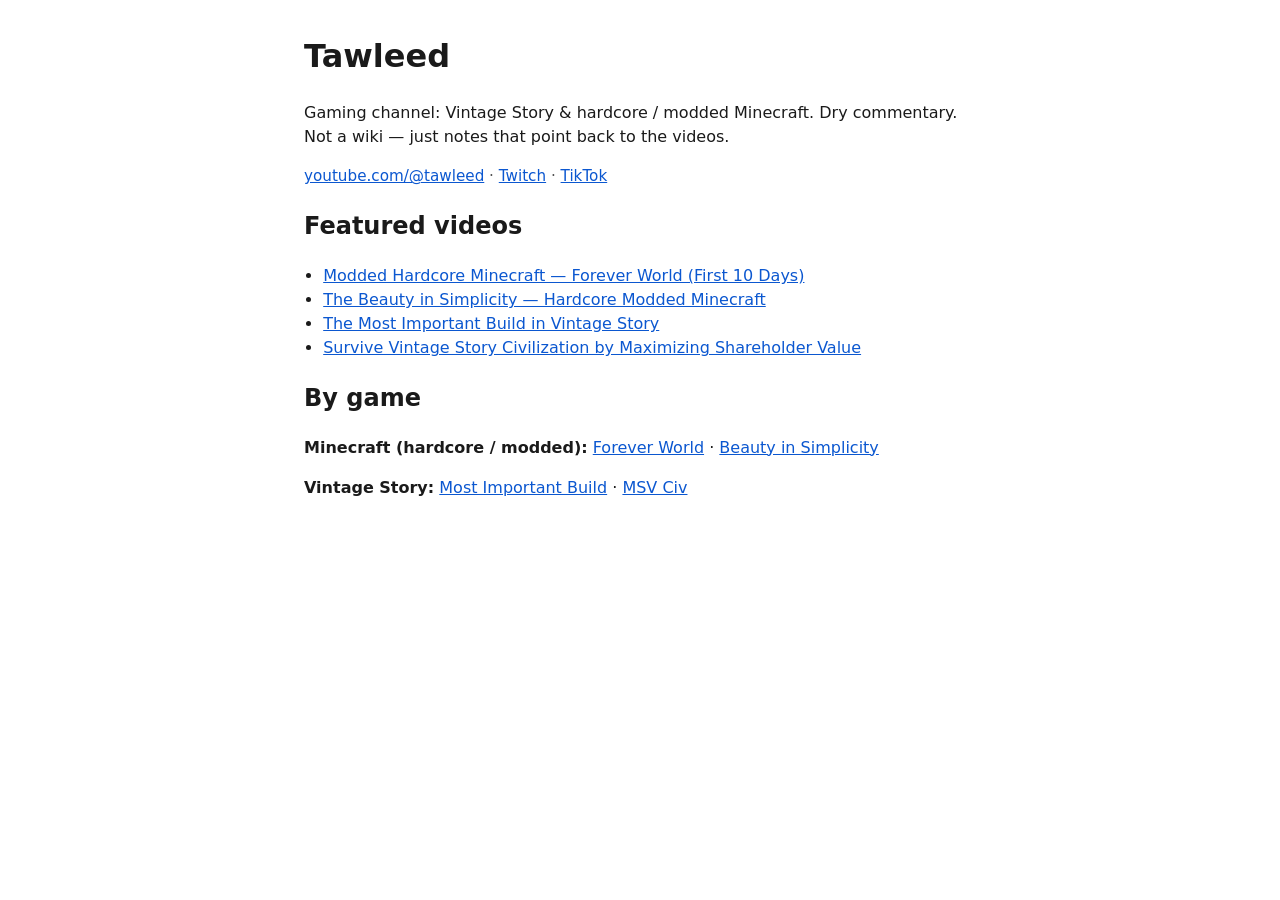
==== index.html @ 8cafa1e7 "Publish the Tawleed SEO static hub for GitHub Pages. Add the organic landing pages, sitemap, and rob" ====
<!DOCTYPE html>
<html lang="en">
<head>
  <meta charset="utf-8" />
  <meta name="viewport" content="width=device-width, initial-scale=1" />
  <title>Tawleed — Vintage Story & Hardcore Minecraft Videos</title>
  <meta name="description" content="Hub for Tawleed YouTube: hardcore modded Minecraft forever worlds, calm builds, and Vintage Story survival. Dry commentary. Watch on YouTube." />
  <link rel="canonical" href="https://littlesquirtgun-byte.github.io/tawleed-seo/" />
  <meta property="og:type" content="website" />
  <meta property="og:title" content="Tawleed — Vintage Story & Hardcore Minecraft Videos" />
  <meta property="og:description" content="Hardcore modded Minecraft forever worlds, calm builds, and Vintage Story survival. Dry commentary." />
  <meta property="og:url" content="https://littlesquirtgun-byte.github.io/tawleed-seo/" />
  <meta name="twitter:card" content="summary" />
  <script type="application/ld+json">
  {
    "@context": "https://schema.org",
    "@type": "WebSite",
    "name": "Tawleed",
    "url": "https://littlesquirtgun-byte.github.io/tawleed-seo/",
    "description": "Hub for Tawleed YouTube — Vintage Story and hardcore modded Minecraft.",
    "publisher": {
      "@type": "Person",
      "name": "Tawleed",
      "url": "https://www.youtube.com/@tawleed"
    }
  }
  </script>
  <style>
    body { font-family: system-ui, sans-serif; max-width: 42rem; margin: 2rem auto; padding: 0 1rem; line-height: 1.5; color: #1a1a1a; }
    a { color: #0b57d0; }
    ul { padding-left: 1.2rem; }
    .meta { color: #555; font-size: 0.95rem; }
  </style>
</head>
<body>
  <h1>Tawleed</h1>
  <p>Gaming channel: Vintage Story &amp; hardcore / modded Minecraft. Dry commentary. Not a wiki — just notes that point back to the videos.</p>
  <p class="meta"><a href="https://www.youtube.com/@tawleed">youtube.com/@tawleed</a> · <a href="https://www.twitch.tv/tawleed">Twitch</a> · <a href="https://www.tiktok.com/@tawleed">TikTok</a></p>

  <h2>Featured videos</h2>
  <ul>
    <li><a href="./forever-world/">Modded Hardcore Minecraft — Forever World (First 10 Days)</a></li>
    <li><a href="./beauty-in-simplicity/">The Beauty in Simplicity — Hardcore Modded Minecraft</a></li>
    <li><a href="./most-important-build/">The Most Important Build in Vintage Story</a></li>
    <li><a href="./msv-civ/">Survive Vintage Story Civilization by Maximizing Shareholder Value</a></li>
  </ul>

  <h2>By game</h2>
  <p><strong>Minecraft (hardcore / modded):</strong> <a href="./forever-world/">Forever World</a> · <a href="./beauty-in-simplicity/">Beauty in Simplicity</a></p>
  <p><strong>Vintage Story:</strong> <a href="./most-important-build/">Most Important Build</a> · <a href="./msv-civ/">MSV Civ</a></p>
</body>
</html>
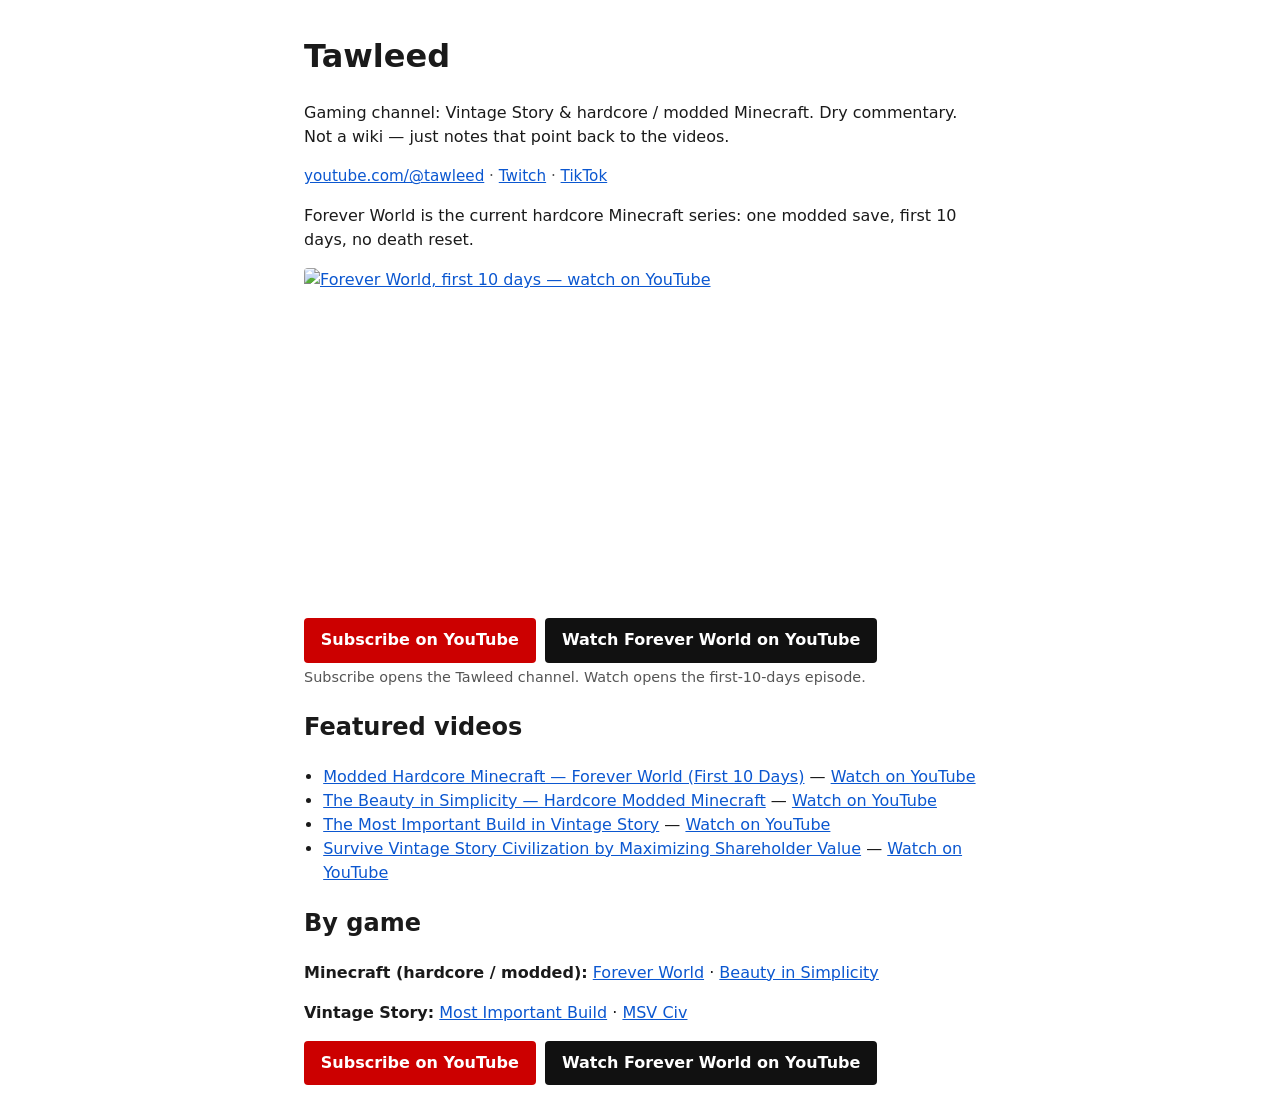
==== commit bc954ed4: "Strengthen Subscribe and Watch CTAs on the hub. Put clear YouTube subscribe and Forever World watch " ====
--- a/index.html
+++ b/index.html
@@ -30,6 +30,16 @@
     a { color: #0b57d0; }
     ul { padding-left: 1.2rem; }
     .meta { color: #555; font-size: 0.95rem; }
+    .actions { display: flex; flex-wrap: wrap; gap: 0.6rem; margin: 0.85rem 0 0.3rem; }
+    .cta { display: inline-flex; align-items: center; justify-content: center; min-height: 44px; padding: 0.65rem 1.05rem; background: #111; color: #fff !important; text-decoration: none; border-radius: 4px; font-weight: 600; box-sizing: border-box; }
+    .cta.subscribe { background: #c00; }
+    .cta:hover { opacity: 0.92; }
+    .cta:focus-visible { outline: 3px solid #0b57d0; outline-offset: 2px; }
+    .cta-note { color: #555; font-size: 0.9rem; margin: 0.15rem 0 0; }
+    .feature-thumb { display: block; width: 100%; max-width: 28rem; height: auto; border-radius: 4px; margin: 0.35rem 0 0; }
+    @media (max-width: 480px) {
+      .actions { flex-direction: column; align-items: stretch; }
+    }
   </style>
 </head>
 <body>
@@ -37,16 +47,29 @@
   <p>Gaming channel: Vintage Story &amp; hardcore / modded Minecraft. Dry commentary. Not a wiki — just notes that point back to the videos.</p>
   <p class="meta"><a href="https://www.youtube.com/@tawleed">youtube.com/@tawleed</a> · <a href="https://www.twitch.tv/tawleed">Twitch</a> · <a href="https://www.tiktok.com/@tawleed">TikTok</a></p>
 
+  <p>Forever World is the current hardcore Minecraft series: one modded save, first 10 days, no death reset.</p>
+  <a href="https://www.youtube.com/watch?v=jcpRRjk8quQ"><img class="feature-thumb" src="https://i.ytimg.com/vi/jcpRRjk8quQ/hqdefault.jpg" width="480" height="360" alt="Forever World, first 10 days — watch on YouTube" /></a>
+  <p class="actions">
+    <a class="cta subscribe" href="https://www.youtube.com/@tawleed?sub_confirmation=1">Subscribe on YouTube</a>
+    <a class="cta" href="https://www.youtube.com/watch?v=jcpRRjk8quQ">Watch Forever World on YouTube</a>
+  </p>
+  <p class="cta-note">Subscribe opens the Tawleed channel. Watch opens the first-10-days episode.</p>
+
   <h2>Featured videos</h2>
   <ul>
-    <li><a href="./forever-world/">Modded Hardcore Minecraft — Forever World (First 10 Days)</a></li>
-    <li><a href="./beauty-in-simplicity/">The Beauty in Simplicity — Hardcore Modded Minecraft</a></li>
-    <li><a href="./most-important-build/">The Most Important Build in Vintage Story</a></li>
-    <li><a href="./msv-civ/">Survive Vintage Story Civilization by Maximizing Shareholder Value</a></li>
+    <li><a href="./forever-world/">Modded Hardcore Minecraft — Forever World (First 10 Days)</a> — <a href="https://www.youtube.com/watch?v=jcpRRjk8quQ">Watch on YouTube</a></li>
+    <li><a href="./beauty-in-simplicity/">The Beauty in Simplicity — Hardcore Modded Minecraft</a> — <a href="https://www.youtube.com/watch?v=1Q8KTD4RhpQ">Watch on YouTube</a></li>
+    <li><a href="./most-important-build/">The Most Important Build in Vintage Story</a> — <a href="https://www.youtube.com/watch?v=dLMdx_zNyzA">Watch on YouTube</a></li>
+    <li><a href="./msv-civ/">Survive Vintage Story Civilization by Maximizing Shareholder Value</a> — <a href="https://www.youtube.com/watch?v=EEYoNrjtSGM">Watch on YouTube</a></li>
   </ul>
 
   <h2>By game</h2>
   <p><strong>Minecraft (hardcore / modded):</strong> <a href="./forever-world/">Forever World</a> · <a href="./beauty-in-simplicity/">Beauty in Simplicity</a></p>
   <p><strong>Vintage Story:</strong> <a href="./most-important-build/">Most Important Build</a> · <a href="./msv-civ/">MSV Civ</a></p>
+
+  <p class="actions">
+    <a class="cta subscribe" href="https://www.youtube.com/@tawleed?sub_confirmation=1">Subscribe on YouTube</a>
+    <a class="cta" href="https://www.youtube.com/watch?v=jcpRRjk8quQ">Watch Forever World on YouTube</a>
+  </p>
 </body>
 </html>
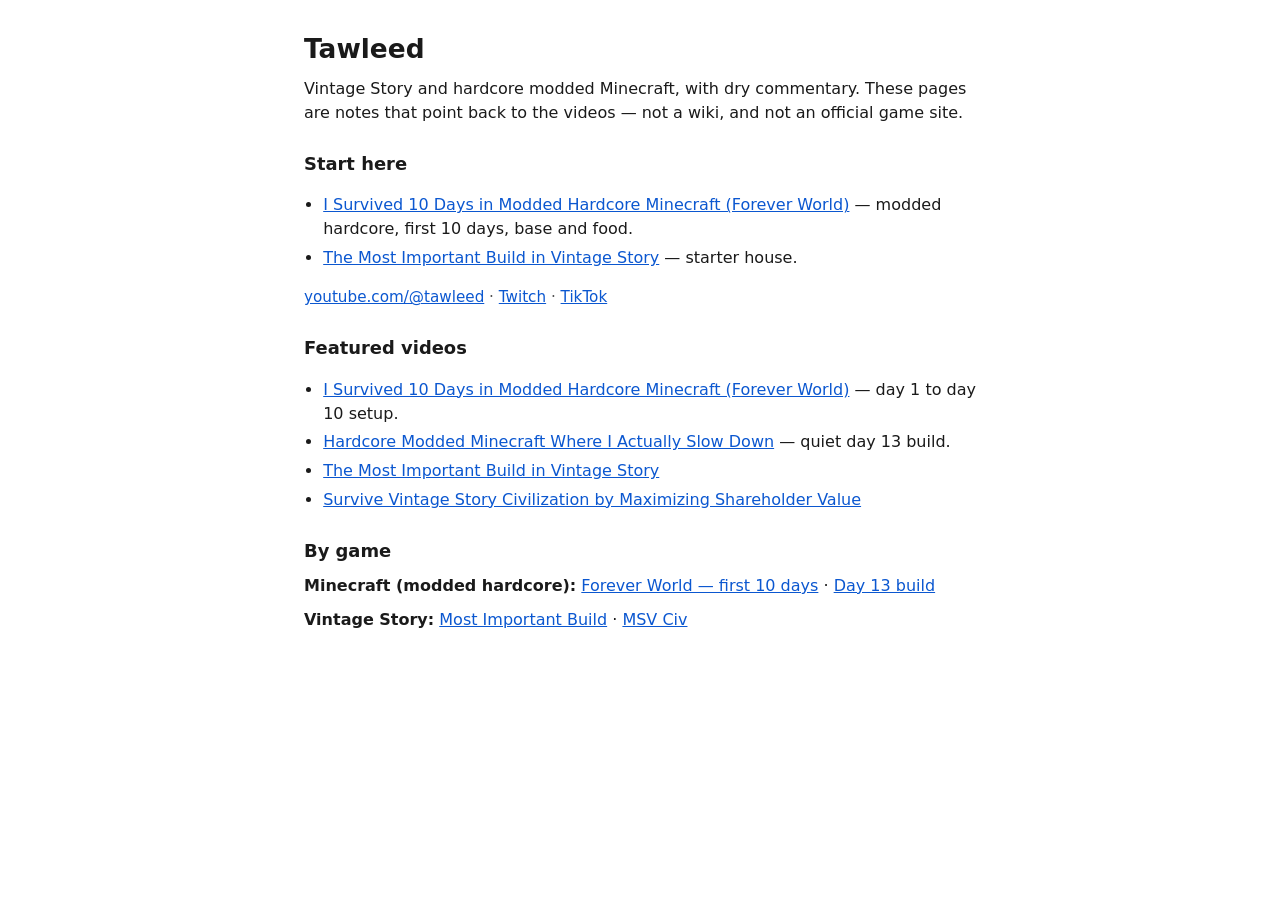
==== commit 59ea1715: "Revamp Minecraft landing pages so they lead to the watch. Use the locked titles, a still poster, and" ====
--- a/index.html
+++ b/index.html
@@ -3,21 +3,22 @@
 <head>
   <meta charset="utf-8" />
   <meta name="viewport" content="width=device-width, initial-scale=1" />
-  <title>Tawleed — Vintage Story & Hardcore Minecraft Videos</title>
-  <meta name="description" content="Hub for Tawleed YouTube: hardcore modded Minecraft forever worlds, calm builds, and Vintage Story survival. Dry commentary. Watch on YouTube." />
+  <title>Tawleed — Vintage Story &amp; Hardcore Minecraft Videos</title>
+  <meta name="description" content="Start here: a modded hardcore Minecraft forever world (first 10 days) and the Vintage Story starter house. Notes for Tawleed’s videos. Watch on YouTube." />
   <link rel="canonical" href="https://littlesquirtgun-byte.github.io/tawleed-seo/" />
   <meta property="og:type" content="website" />
-  <meta property="og:title" content="Tawleed — Vintage Story & Hardcore Minecraft Videos" />
-  <meta property="og:description" content="Hardcore modded Minecraft forever worlds, calm builds, and Vintage Story survival. Dry commentary." />
+  <meta property="og:title" content="Tawleed — Vintage Story &amp; Hardcore Minecraft Videos" />
+  <meta property="og:description" content="Start here: modded hardcore Minecraft, first 10 days, and the Vintage Story starter house. Dry notes, then watch on YouTube." />
   <meta property="og:url" content="https://littlesquirtgun-byte.github.io/tawleed-seo/" />
   <meta name="twitter:card" content="summary" />
+  <link rel="stylesheet" href="site.css" />
   <script type="application/ld+json">
   {
     "@context": "https://schema.org",
     "@type": "WebSite",
     "name": "Tawleed",
     "url": "https://littlesquirtgun-byte.github.io/tawleed-seo/",
-    "description": "Hub for Tawleed YouTube — Vintage Story and hardcore modded Minecraft.",
+    "description": "Hub for Tawleed YouTube — modded hardcore Minecraft and Vintage Story. Notes that point back to the videos.",
     "publisher": {
       "@type": "Person",
       "name": "Tawleed",
@@ -25,51 +26,29 @@
     }
   }
   </script>
-  <style>
-    body { font-family: system-ui, sans-serif; max-width: 42rem; margin: 2rem auto; padding: 0 1rem; line-height: 1.5; color: #1a1a1a; }
-    a { color: #0b57d0; }
-    ul { padding-left: 1.2rem; }
-    .meta { color: #555; font-size: 0.95rem; }
-    .actions { display: flex; flex-wrap: wrap; gap: 0.6rem; margin: 0.85rem 0 0.3rem; }
-    .cta { display: inline-flex; align-items: center; justify-content: center; min-height: 44px; padding: 0.65rem 1.05rem; background: #111; color: #fff !important; text-decoration: none; border-radius: 4px; font-weight: 600; box-sizing: border-box; }
-    .cta.subscribe { background: #c00; }
-    .cta:hover { opacity: 0.92; }
-    .cta:focus-visible { outline: 3px solid #0b57d0; outline-offset: 2px; }
-    .cta-note { color: #555; font-size: 0.9rem; margin: 0.15rem 0 0; }
-    .feature-thumb { display: block; width: 100%; max-width: 28rem; height: auto; border-radius: 4px; margin: 0.35rem 0 0; }
-    @media (max-width: 480px) {
-      .actions { flex-direction: column; align-items: stretch; }
-    }
-  </style>
 </head>
 <body>
   <h1>Tawleed</h1>
-  <p>Gaming channel: Vintage Story &amp; hardcore / modded Minecraft. Dry commentary. Not a wiki — just notes that point back to the videos.</p>
+  <p>Vintage Story and hardcore modded Minecraft, with dry commentary. These pages are notes that point back to the videos — not a wiki, and not an official game site.</p>
+
+  <h2>Start here</h2>
+  <ul>
+    <li><a href="./forever-world/">I Survived 10 Days in Modded Hardcore Minecraft (Forever World)</a> — modded hardcore, first 10 days, base and food.</li>
+    <li><a href="./most-important-build/">The Most Important Build in Vintage Story</a> — starter house.</li>
+  </ul>
+
   <p class="meta"><a href="https://www.youtube.com/@tawleed">youtube.com/@tawleed</a> · <a href="https://www.twitch.tv/tawleed">Twitch</a> · <a href="https://www.tiktok.com/@tawleed">TikTok</a></p>
-
-  <p>Forever World is the current hardcore Minecraft series: one modded save, first 10 days, no death reset.</p>
-  <a href="https://www.youtube.com/watch?v=jcpRRjk8quQ"><img class="feature-thumb" src="https://i.ytimg.com/vi/jcpRRjk8quQ/hqdefault.jpg" width="480" height="360" alt="Forever World, first 10 days — watch on YouTube" /></a>
-  <p class="actions">
-    <a class="cta subscribe" href="https://www.youtube.com/@tawleed?sub_confirmation=1">Subscribe on YouTube</a>
-    <a class="cta" href="https://www.youtube.com/watch?v=jcpRRjk8quQ">Watch Forever World on YouTube</a>
-  </p>
-  <p class="cta-note">Subscribe opens the Tawleed channel. Watch opens the first-10-days episode.</p>
 
   <h2>Featured videos</h2>
   <ul>
-    <li><a href="./forever-world/">Modded Hardcore Minecraft — Forever World (First 10 Days)</a> — <a href="https://www.youtube.com/watch?v=jcpRRjk8quQ">Watch on YouTube</a></li>
-    <li><a href="./beauty-in-simplicity/">The Beauty in Simplicity — Hardcore Modded Minecraft</a> — <a href="https://www.youtube.com/watch?v=1Q8KTD4RhpQ">Watch on YouTube</a></li>
-    <li><a href="./most-important-build/">The Most Important Build in Vintage Story</a> — <a href="https://www.youtube.com/watch?v=dLMdx_zNyzA">Watch on YouTube</a></li>
-    <li><a href="./msv-civ/">Survive Vintage Story Civilization by Maximizing Shareholder Value</a> — <a href="https://www.youtube.com/watch?v=EEYoNrjtSGM">Watch on YouTube</a></li>
+    <li><a href="./forever-world/">I Survived 10 Days in Modded Hardcore Minecraft (Forever World)</a> — day 1 to day 10 setup.</li>
+    <li><a href="./beauty-in-simplicity/">Hardcore Modded Minecraft Where I Actually Slow Down</a> — quiet day 13 build.</li>
+    <li><a href="./most-important-build/">The Most Important Build in Vintage Story</a></li>
+    <li><a href="./msv-civ/">Survive Vintage Story Civilization by Maximizing Shareholder Value</a></li>
   </ul>
 
   <h2>By game</h2>
-  <p><strong>Minecraft (hardcore / modded):</strong> <a href="./forever-world/">Forever World</a> · <a href="./beauty-in-simplicity/">Beauty in Simplicity</a></p>
+  <p><strong>Minecraft (modded hardcore):</strong> <a href="./forever-world/">Forever World — first 10 days</a> · <a href="./beauty-in-simplicity/">Day 13 build</a></p>
   <p><strong>Vintage Story:</strong> <a href="./most-important-build/">Most Important Build</a> · <a href="./msv-civ/">MSV Civ</a></p>
-
-  <p class="actions">
-    <a class="cta subscribe" href="https://www.youtube.com/@tawleed?sub_confirmation=1">Subscribe on YouTube</a>
-    <a class="cta" href="https://www.youtube.com/watch?v=jcpRRjk8quQ">Watch Forever World on YouTube</a>
-  </p>
 </body>
 </html>
--- a/site.css
+++ b/site.css
@@ -0,0 +1,83 @@
+body {
+  font-family: system-ui, sans-serif;
+  max-width: 42rem;
+  margin: 2rem auto;
+  padding: 0 1rem;
+  line-height: 1.5;
+  color: #1a1a1a;
+  background: #fff;
+}
+
+a { color: #0b57d0; }
+
+h1 {
+  font-size: 1.65rem;
+  line-height: 1.25;
+  margin: 0.35rem 0 0.75rem;
+}
+
+h2 {
+  font-size: 1.12rem;
+  margin: 1.6rem 0 0.4rem;
+}
+
+p { margin: 0.6rem 0; }
+
+ul { padding-left: 1.2rem; }
+
+li { margin: 0.3rem 0; }
+
+.meta { color: #555; font-size: 0.95rem; }
+
+.watch {
+  display: grid;
+  grid-template-columns: 1fr;
+  gap: 0.75rem;
+  align-items: center;
+  margin: 0.9rem 0 1rem;
+}
+
+@media (min-width: 40rem) {
+  .watch {
+    grid-template-columns: minmax(0, 1.35fr) minmax(13.5rem, 0.9fr);
+  }
+}
+
+.poster { display: block; }
+
+.poster img {
+  display: block;
+  width: 100%;
+  height: auto;
+  background: #111;
+}
+
+.cta {
+  display: block;
+  text-align: center;
+  padding: 0.9rem 1rem;
+  background: #111;
+  color: #fff;
+  text-decoration: none;
+  font-weight: 600;
+  border-radius: 2px;
+}
+
+.cta:hover,
+.cta:focus {
+  background: #000;
+  color: #fff;
+}
+
+.cta:focus-visible {
+  outline: 2px solid #111;
+  outline-offset: 3px;
+}
+
+.support {
+  margin: 0.55rem 0 0;
+  color: #333;
+  font-size: 0.95rem;
+}
+
+.scope { margin-top: 0.75rem; }
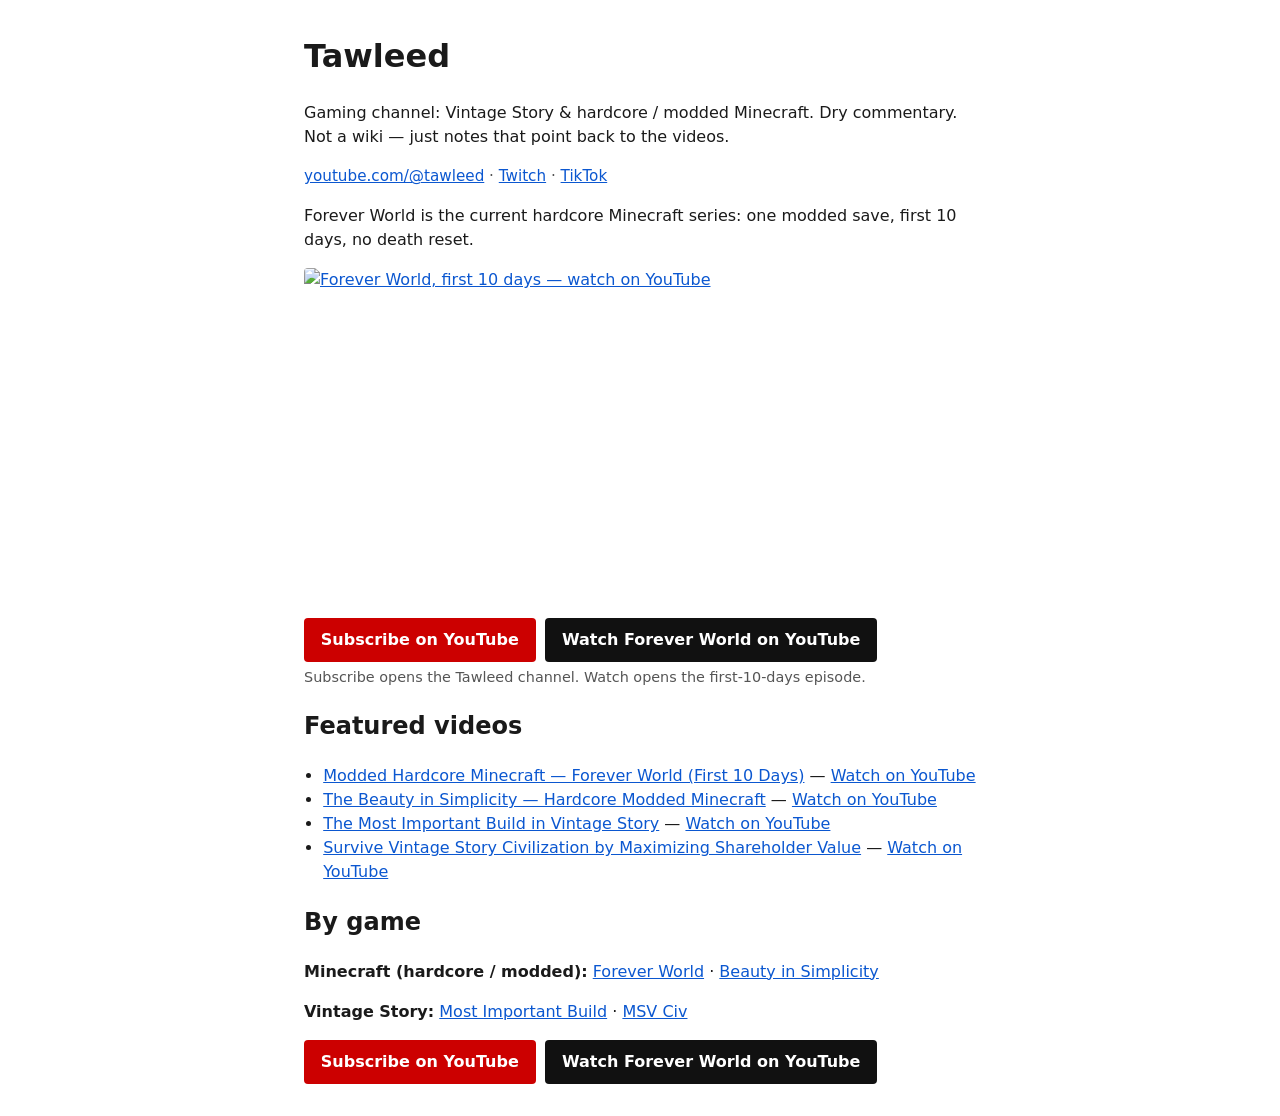
==== commit e74343b8: "Wrap CTA labels on narrow screens. Keep Subscribe and Watch buttons inside a 320px viewport so the l" ====
--- a/index.html
+++ b/index.html
@@ -3,22 +3,21 @@
 <head>
   <meta charset="utf-8" />
   <meta name="viewport" content="width=device-width, initial-scale=1" />
-  <title>Tawleed — Vintage Story &amp; Hardcore Minecraft Videos</title>
-  <meta name="description" content="Start here: a modded hardcore Minecraft forever world (first 10 days) and the Vintage Story starter house. Notes for Tawleed’s videos. Watch on YouTube." />
+  <title>Tawleed — Vintage Story & Hardcore Minecraft Videos</title>
+  <meta name="description" content="Hub for Tawleed YouTube: hardcore modded Minecraft forever worlds, calm builds, and Vintage Story survival. Dry commentary. Watch on YouTube." />
   <link rel="canonical" href="https://littlesquirtgun-byte.github.io/tawleed-seo/" />
   <meta property="og:type" content="website" />
-  <meta property="og:title" content="Tawleed — Vintage Story &amp; Hardcore Minecraft Videos" />
-  <meta property="og:description" content="Start here: modded hardcore Minecraft, first 10 days, and the Vintage Story starter house. Dry notes, then watch on YouTube." />
+  <meta property="og:title" content="Tawleed — Vintage Story & Hardcore Minecraft Videos" />
+  <meta property="og:description" content="Hardcore modded Minecraft forever worlds, calm builds, and Vintage Story survival. Dry commentary." />
   <meta property="og:url" content="https://littlesquirtgun-byte.github.io/tawleed-seo/" />
   <meta name="twitter:card" content="summary" />
-  <link rel="stylesheet" href="site.css" />
   <script type="application/ld+json">
   {
     "@context": "https://schema.org",
     "@type": "WebSite",
     "name": "Tawleed",
     "url": "https://littlesquirtgun-byte.github.io/tawleed-seo/",
-    "description": "Hub for Tawleed YouTube — modded hardcore Minecraft and Vintage Story. Notes that point back to the videos.",
+    "description": "Hub for Tawleed YouTube — Vintage Story and hardcore modded Minecraft.",
     "publisher": {
       "@type": "Person",
       "name": "Tawleed",
@@ -26,29 +25,52 @@
     }
   }
   </script>
+  <style>
+    body { font-family: system-ui, sans-serif; max-width: 42rem; margin: 2rem auto; padding: 0 1rem; line-height: 1.5; color: #1a1a1a; }
+    a { color: #0b57d0; }
+    ul { padding-left: 1.2rem; }
+    .meta { color: #555; font-size: 0.95rem; }
+    .actions { display: flex; flex-wrap: wrap; gap: 0.6rem; margin: 0.85rem 0 0.3rem; }
+    .cta { display: inline-flex; align-items: center; justify-content: center; min-height: 44px; padding: 0.65rem 1.05rem; background: #111; color: #fff !important; text-decoration: none; border-radius: 4px; font-weight: 600; box-sizing: border-box; text-align: center; line-height: 1.25; white-space: normal; max-width: 100%; }
+    .cta.subscribe { background: #c00; }
+    .cta:hover { opacity: 0.92; }
+    .cta:focus-visible { outline: 3px solid #0b57d0; outline-offset: 2px; }
+    .cta-note { color: #555; font-size: 0.9rem; margin: 0.15rem 0 0; }
+    .feature-thumb { display: block; width: 100%; max-width: 28rem; height: auto; border-radius: 4px; margin: 0.35rem 0 0; }
+    @media (max-width: 480px) {
+      .actions { flex-direction: column; align-items: stretch; }
+      .cta { width: 100%; min-width: 0; }
+    }
+  </style>
 </head>
 <body>
   <h1>Tawleed</h1>
-  <p>Vintage Story and hardcore modded Minecraft, with dry commentary. These pages are notes that point back to the videos — not a wiki, and not an official game site.</p>
+  <p>Gaming channel: Vintage Story &amp; hardcore / modded Minecraft. Dry commentary. Not a wiki — just notes that point back to the videos.</p>
+  <p class="meta"><a href="https://www.youtube.com/@tawleed">youtube.com/@tawleed</a> · <a href="https://www.twitch.tv/tawleed">Twitch</a> · <a href="https://www.tiktok.com/@tawleed">TikTok</a></p>
 
-  <h2>Start here</h2>
-  <ul>
-    <li><a href="./forever-world/">I Survived 10 Days in Modded Hardcore Minecraft (Forever World)</a> — modded hardcore, first 10 days, base and food.</li>
-    <li><a href="./most-important-build/">The Most Important Build in Vintage Story</a> — starter house.</li>
-  </ul>
-
-  <p class="meta"><a href="https://www.youtube.com/@tawleed">youtube.com/@tawleed</a> · <a href="https://www.twitch.tv/tawleed">Twitch</a> · <a href="https://www.tiktok.com/@tawleed">TikTok</a></p>
+  <p>Forever World is the current hardcore Minecraft series: one modded save, first 10 days, no death reset.</p>
+  <a href="https://www.youtube.com/watch?v=jcpRRjk8quQ"><img class="feature-thumb" src="https://i.ytimg.com/vi/jcpRRjk8quQ/hqdefault.jpg" width="480" height="360" alt="Forever World, first 10 days — watch on YouTube" /></a>
+  <p class="actions">
+    <a class="cta subscribe" href="https://www.youtube.com/@tawleed?sub_confirmation=1">Subscribe on YouTube</a>
+    <a class="cta" href="https://www.youtube.com/watch?v=jcpRRjk8quQ">Watch Forever World on YouTube</a>
+  </p>
+  <p class="cta-note">Subscribe opens the Tawleed channel. Watch opens the first-10-days episode.</p>
 
   <h2>Featured videos</h2>
   <ul>
-    <li><a href="./forever-world/">I Survived 10 Days in Modded Hardcore Minecraft (Forever World)</a> — day 1 to day 10 setup.</li>
-    <li><a href="./beauty-in-simplicity/">Hardcore Modded Minecraft Where I Actually Slow Down</a> — quiet day 13 build.</li>
-    <li><a href="./most-important-build/">The Most Important Build in Vintage Story</a></li>
-    <li><a href="./msv-civ/">Survive Vintage Story Civilization by Maximizing Shareholder Value</a></li>
+    <li><a href="./forever-world/">Modded Hardcore Minecraft — Forever World (First 10 Days)</a> — <a href="https://www.youtube.com/watch?v=jcpRRjk8quQ">Watch on YouTube</a></li>
+    <li><a href="./beauty-in-simplicity/">The Beauty in Simplicity — Hardcore Modded Minecraft</a> — <a href="https://www.youtube.com/watch?v=1Q8KTD4RhpQ">Watch on YouTube</a></li>
+    <li><a href="./most-important-build/">The Most Important Build in Vintage Story</a> — <a href="https://www.youtube.com/watch?v=dLMdx_zNyzA">Watch on YouTube</a></li>
+    <li><a href="./msv-civ/">Survive Vintage Story Civilization by Maximizing Shareholder Value</a> — <a href="https://www.youtube.com/watch?v=EEYoNrjtSGM">Watch on YouTube</a></li>
   </ul>
 
   <h2>By game</h2>
-  <p><strong>Minecraft (modded hardcore):</strong> <a href="./forever-world/">Forever World — first 10 days</a> · <a href="./beauty-in-simplicity/">Day 13 build</a></p>
+  <p><strong>Minecraft (hardcore / modded):</strong> <a href="./forever-world/">Forever World</a> · <a href="./beauty-in-simplicity/">Beauty in Simplicity</a></p>
   <p><strong>Vintage Story:</strong> <a href="./most-important-build/">Most Important Build</a> · <a href="./msv-civ/">MSV Civ</a></p>
+
+  <p class="actions">
+    <a class="cta subscribe" href="https://www.youtube.com/@tawleed?sub_confirmation=1">Subscribe on YouTube</a>
+    <a class="cta" href="https://www.youtube.com/watch?v=jcpRRjk8quQ">Watch Forever World on YouTube</a>
+  </p>
 </body>
 </html>
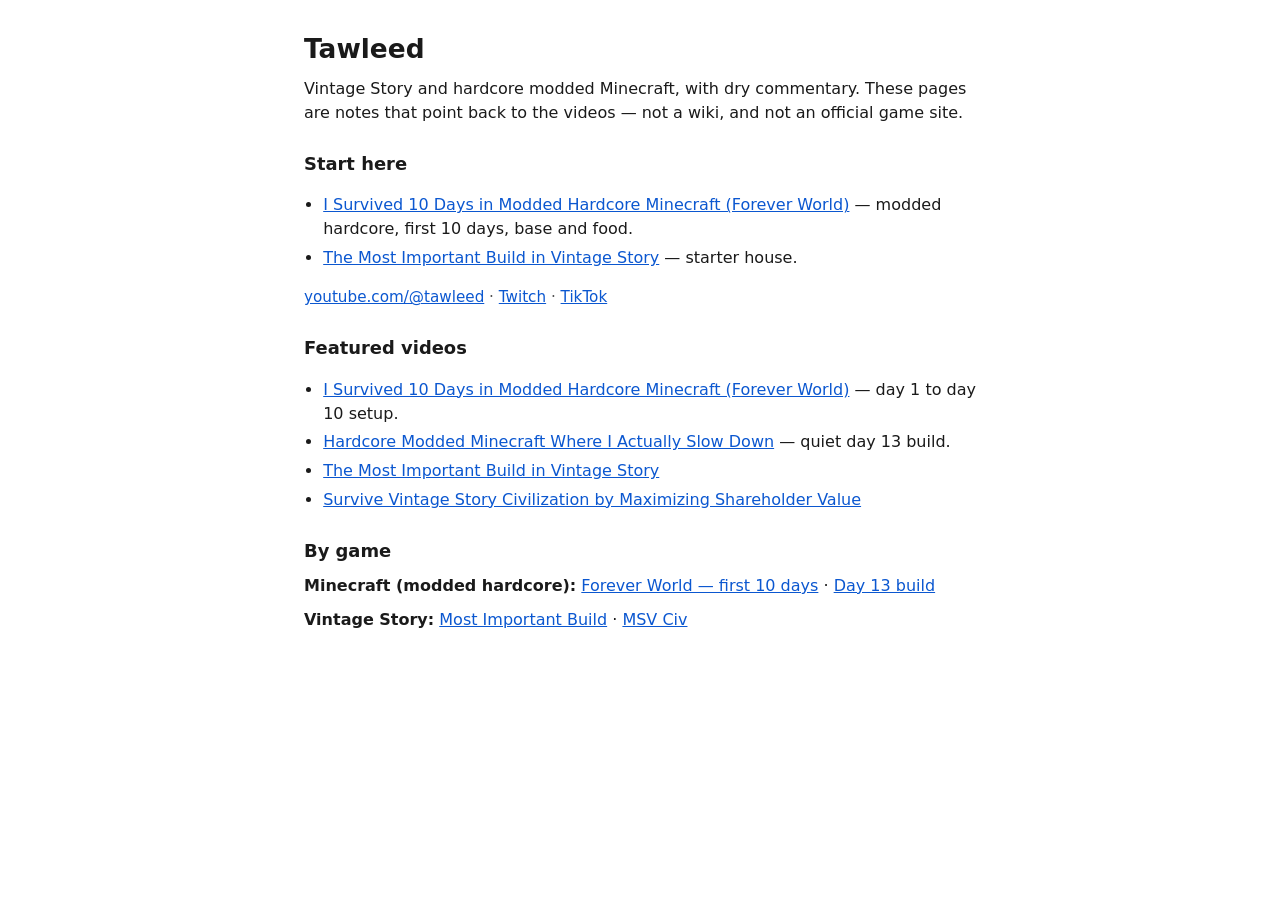
==== commit 6ead27ea: "Point Forever World and Beauty pages at the YouTube watch Use Kit Title A, one Scout watch button, a" ====
--- a/index.html
+++ b/index.html
@@ -3,21 +3,22 @@
 <head>
   <meta charset="utf-8" />
   <meta name="viewport" content="width=device-width, initial-scale=1" />
-  <title>Tawleed — Vintage Story & Hardcore Minecraft Videos</title>
-  <meta name="description" content="Hub for Tawleed YouTube: hardcore modded Minecraft forever worlds, calm builds, and Vintage Story survival. Dry commentary. Watch on YouTube." />
+  <title>Tawleed — Vintage Story &amp; Hardcore Minecraft Videos</title>
+  <meta name="description" content="Start here: a modded hardcore Minecraft forever world (first 10 days) and the Vintage Story starter house. Notes for Tawleed’s videos. Watch on YouTube." />
   <link rel="canonical" href="https://littlesquirtgun-byte.github.io/tawleed-seo/" />
   <meta property="og:type" content="website" />
-  <meta property="og:title" content="Tawleed — Vintage Story & Hardcore Minecraft Videos" />
-  <meta property="og:description" content="Hardcore modded Minecraft forever worlds, calm builds, and Vintage Story survival. Dry commentary." />
+  <meta property="og:title" content="Tawleed — Vintage Story &amp; Hardcore Minecraft Videos" />
+  <meta property="og:description" content="Start here: modded hardcore Minecraft, first 10 days, and the Vintage Story starter house. Dry notes, then watch on YouTube." />
   <meta property="og:url" content="https://littlesquirtgun-byte.github.io/tawleed-seo/" />
   <meta name="twitter:card" content="summary" />
+  <link rel="stylesheet" href="site.css" />
   <script type="application/ld+json">
   {
     "@context": "https://schema.org",
     "@type": "WebSite",
     "name": "Tawleed",
     "url": "https://littlesquirtgun-byte.github.io/tawleed-seo/",
-    "description": "Hub for Tawleed YouTube — Vintage Story and hardcore modded Minecraft.",
+    "description": "Hub for Tawleed YouTube — modded hardcore Minecraft and Vintage Story. Notes that point back to the videos.",
     "publisher": {
       "@type": "Person",
       "name": "Tawleed",
@@ -25,52 +26,29 @@
     }
   }
   </script>
-  <style>
-    body { font-family: system-ui, sans-serif; max-width: 42rem; margin: 2rem auto; padding: 0 1rem; line-height: 1.5; color: #1a1a1a; }
-    a { color: #0b57d0; }
-    ul { padding-left: 1.2rem; }
-    .meta { color: #555; font-size: 0.95rem; }
-    .actions { display: flex; flex-wrap: wrap; gap: 0.6rem; margin: 0.85rem 0 0.3rem; }
-    .cta { display: inline-flex; align-items: center; justify-content: center; min-height: 44px; padding: 0.65rem 1.05rem; background: #111; color: #fff !important; text-decoration: none; border-radius: 4px; font-weight: 600; box-sizing: border-box; text-align: center; line-height: 1.25; white-space: normal; max-width: 100%; }
-    .cta.subscribe { background: #c00; }
-    .cta:hover { opacity: 0.92; }
-    .cta:focus-visible { outline: 3px solid #0b57d0; outline-offset: 2px; }
-    .cta-note { color: #555; font-size: 0.9rem; margin: 0.15rem 0 0; }
-    .feature-thumb { display: block; width: 100%; max-width: 28rem; height: auto; border-radius: 4px; margin: 0.35rem 0 0; }
-    @media (max-width: 480px) {
-      .actions { flex-direction: column; align-items: stretch; }
-      .cta { width: 100%; min-width: 0; }
-    }
-  </style>
 </head>
 <body>
   <h1>Tawleed</h1>
-  <p>Gaming channel: Vintage Story &amp; hardcore / modded Minecraft. Dry commentary. Not a wiki — just notes that point back to the videos.</p>
+  <p>Vintage Story and hardcore modded Minecraft, with dry commentary. These pages are notes that point back to the videos — not a wiki, and not an official game site.</p>
+
+  <h2>Start here</h2>
+  <ul>
+    <li><a href="./forever-world/">I Survived 10 Days in Modded Hardcore Minecraft (Forever World)</a> — modded hardcore, first 10 days, base and food.</li>
+    <li><a href="./most-important-build/">The Most Important Build in Vintage Story</a> — starter house.</li>
+  </ul>
+
   <p class="meta"><a href="https://www.youtube.com/@tawleed">youtube.com/@tawleed</a> · <a href="https://www.twitch.tv/tawleed">Twitch</a> · <a href="https://www.tiktok.com/@tawleed">TikTok</a></p>
-
-  <p>Forever World is the current hardcore Minecraft series: one modded save, first 10 days, no death reset.</p>
-  <a href="https://www.youtube.com/watch?v=jcpRRjk8quQ"><img class="feature-thumb" src="https://i.ytimg.com/vi/jcpRRjk8quQ/hqdefault.jpg" width="480" height="360" alt="Forever World, first 10 days — watch on YouTube" /></a>
-  <p class="actions">
-    <a class="cta subscribe" href="https://www.youtube.com/@tawleed?sub_confirmation=1">Subscribe on YouTube</a>
-    <a class="cta" href="https://www.youtube.com/watch?v=jcpRRjk8quQ">Watch Forever World on YouTube</a>
-  </p>
-  <p class="cta-note">Subscribe opens the Tawleed channel. Watch opens the first-10-days episode.</p>
 
   <h2>Featured videos</h2>
   <ul>
-    <li><a href="./forever-world/">Modded Hardcore Minecraft — Forever World (First 10 Days)</a> — <a href="https://www.youtube.com/watch?v=jcpRRjk8quQ">Watch on YouTube</a></li>
-    <li><a href="./beauty-in-simplicity/">The Beauty in Simplicity — Hardcore Modded Minecraft</a> — <a href="https://www.youtube.com/watch?v=1Q8KTD4RhpQ">Watch on YouTube</a></li>
-    <li><a href="./most-important-build/">The Most Important Build in Vintage Story</a> — <a href="https://www.youtube.com/watch?v=dLMdx_zNyzA">Watch on YouTube</a></li>
-    <li><a href="./msv-civ/">Survive Vintage Story Civilization by Maximizing Shareholder Value</a> — <a href="https://www.youtube.com/watch?v=EEYoNrjtSGM">Watch on YouTube</a></li>
+    <li><a href="./forever-world/">I Survived 10 Days in Modded Hardcore Minecraft (Forever World)</a> — day 1 to day 10 setup.</li>
+    <li><a href="./beauty-in-simplicity/">Hardcore Modded Minecraft Where I Actually Slow Down</a> — quiet day 13 build.</li>
+    <li><a href="./most-important-build/">The Most Important Build in Vintage Story</a></li>
+    <li><a href="./msv-civ/">Survive Vintage Story Civilization by Maximizing Shareholder Value</a></li>
   </ul>
 
   <h2>By game</h2>
-  <p><strong>Minecraft (hardcore / modded):</strong> <a href="./forever-world/">Forever World</a> · <a href="./beauty-in-simplicity/">Beauty in Simplicity</a></p>
+  <p><strong>Minecraft (modded hardcore):</strong> <a href="./forever-world/">Forever World — first 10 days</a> · <a href="./beauty-in-simplicity/">Day 13 build</a></p>
   <p><strong>Vintage Story:</strong> <a href="./most-important-build/">Most Important Build</a> · <a href="./msv-civ/">MSV Civ</a></p>
-
-  <p class="actions">
-    <a class="cta subscribe" href="https://www.youtube.com/@tawleed?sub_confirmation=1">Subscribe on YouTube</a>
-    <a class="cta" href="https://www.youtube.com/watch?v=jcpRRjk8quQ">Watch Forever World on YouTube</a>
-  </p>
 </body>
 </html>
--- a/site.css
+++ b/site.css
@@ -0,0 +1,83 @@
+body {
+  font-family: system-ui, sans-serif;
+  max-width: 42rem;
+  margin: 2rem auto;
+  padding: 0 1rem;
+  line-height: 1.5;
+  color: #1a1a1a;
+  background: #fff;
+}
+
+a { color: #0b57d0; }
+
+h1 {
+  font-size: 1.65rem;
+  line-height: 1.25;
+  margin: 0.35rem 0 0.75rem;
+}
+
+h2 {
+  font-size: 1.12rem;
+  margin: 1.6rem 0 0.4rem;
+}
+
+p { margin: 0.6rem 0; }
+
+ul { padding-left: 1.2rem; }
+
+li { margin: 0.3rem 0; }
+
+.meta { color: #555; font-size: 0.95rem; }
+
+.watch {
+  display: grid;
+  grid-template-columns: 1fr;
+  gap: 0.75rem;
+  align-items: center;
+  margin: 0.9rem 0 1rem;
+}
+
+@media (min-width: 40rem) {
+  .watch {
+    grid-template-columns: minmax(0, 1.35fr) minmax(13.5rem, 0.9fr);
+  }
+}
+
+.poster { display: block; }
+
+.poster img {
+  display: block;
+  width: 100%;
+  height: auto;
+  background: #111;
+}
+
+.cta {
+  display: block;
+  text-align: center;
+  padding: 0.9rem 1rem;
+  background: #111;
+  color: #fff;
+  text-decoration: none;
+  font-weight: 600;
+  border-radius: 2px;
+}
+
+.cta:hover,
+.cta:focus {
+  background: #000;
+  color: #fff;
+}
+
+.cta:focus-visible {
+  outline: 2px solid #111;
+  outline-offset: 3px;
+}
+
+.support {
+  margin: 0.55rem 0 0;
+  color: #333;
+  font-size: 0.95rem;
+}
+
+.scope { margin-top: 0.75rem; }
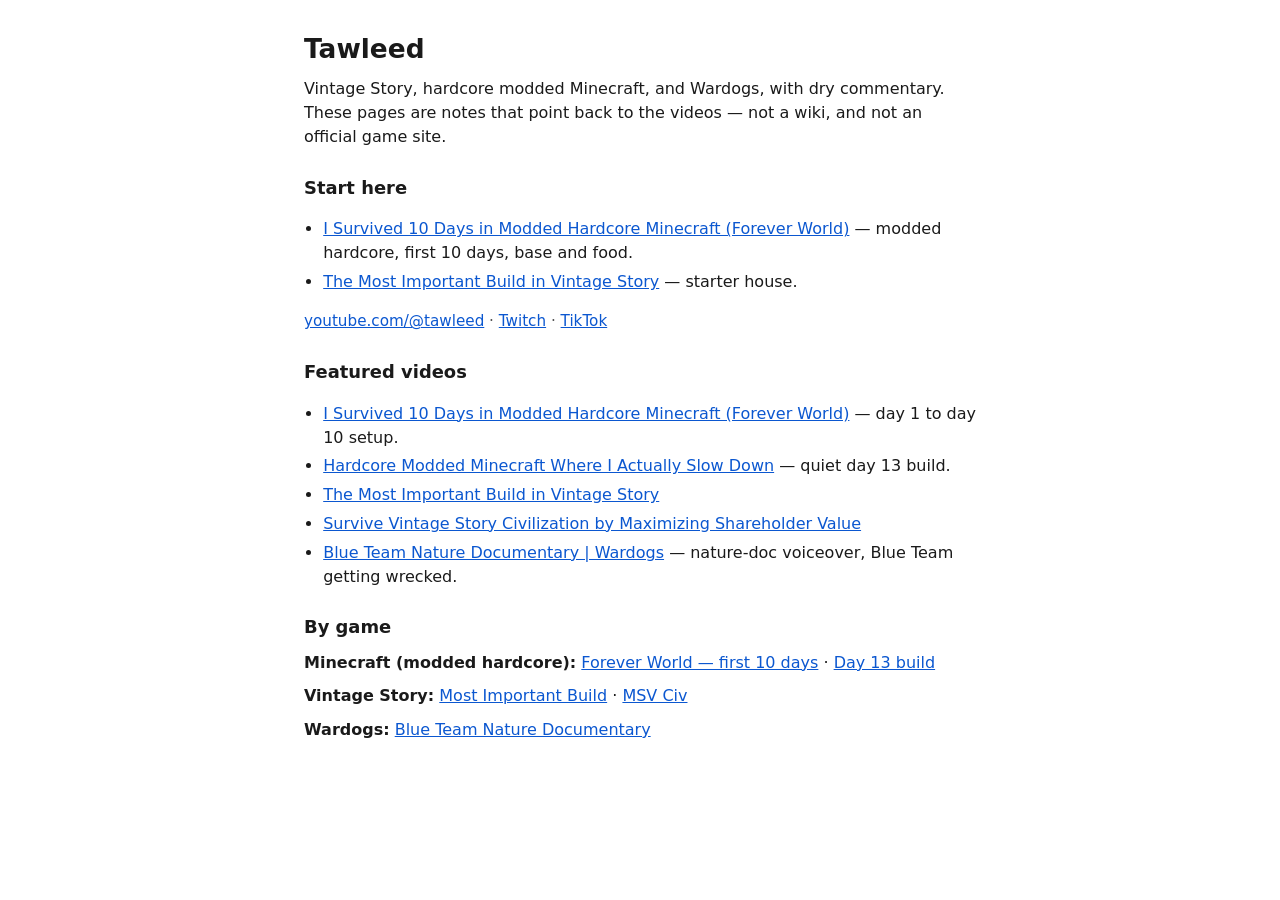
==== commit acad612e: "Add a Wardogs hub page for the Blue Team nature documentary. The landing page points at the YouTube " ====
--- a/index.html
+++ b/index.html
@@ -3,12 +3,12 @@
 <head>
   <meta charset="utf-8" />
   <meta name="viewport" content="width=device-width, initial-scale=1" />
-  <title>Tawleed — Vintage Story &amp; Hardcore Minecraft Videos</title>
-  <meta name="description" content="Start here: a modded hardcore Minecraft forever world (first 10 days) and the Vintage Story starter house. Notes for Tawleed’s videos. Watch on YouTube." />
+  <title>Tawleed — Vintage Story, Hardcore Minecraft &amp; Wardogs</title>
+  <meta name="description" content="Start here: a modded hardcore Minecraft forever world (first 10 days) and the Vintage Story starter house. Wardogs is its own page. Notes for Tawleed’s videos. Watch on YouTube." />
   <link rel="canonical" href="https://littlesquirtgun-byte.github.io/tawleed-seo/" />
   <meta property="og:type" content="website" />
-  <meta property="og:title" content="Tawleed — Vintage Story &amp; Hardcore Minecraft Videos" />
-  <meta property="og:description" content="Start here: modded hardcore Minecraft, first 10 days, and the Vintage Story starter house. Dry notes, then watch on YouTube." />
+  <meta property="og:title" content="Tawleed — Vintage Story, Hardcore Minecraft &amp; Wardogs" />
+  <meta property="og:description" content="Start here: modded hardcore Minecraft, first 10 days, and the Vintage Story starter house. Wardogs is listed separately. Dry notes, then watch on YouTube." />
   <meta property="og:url" content="https://littlesquirtgun-byte.github.io/tawleed-seo/" />
   <meta name="twitter:card" content="summary" />
   <link rel="stylesheet" href="site.css" />
@@ -18,7 +18,7 @@
     "@type": "WebSite",
     "name": "Tawleed",
     "url": "https://littlesquirtgun-byte.github.io/tawleed-seo/",
-    "description": "Hub for Tawleed YouTube — modded hardcore Minecraft and Vintage Story. Notes that point back to the videos.",
+    "description": "Hub for Tawleed YouTube — modded hardcore Minecraft, Vintage Story, and Wardogs. Notes that point back to the videos.",
     "publisher": {
       "@type": "Person",
       "name": "Tawleed",
@@ -29,7 +29,7 @@
 </head>
 <body>
   <h1>Tawleed</h1>
-  <p>Vintage Story and hardcore modded Minecraft, with dry commentary. These pages are notes that point back to the videos — not a wiki, and not an official game site.</p>
+  <p>Vintage Story, hardcore modded Minecraft, and Wardogs, with dry commentary. These pages are notes that point back to the videos — not a wiki, and not an official game site.</p>
 
   <h2>Start here</h2>
   <ul>
@@ -45,10 +45,12 @@
     <li><a href="./beauty-in-simplicity/">Hardcore Modded Minecraft Where I Actually Slow Down</a> — quiet day 13 build.</li>
     <li><a href="./most-important-build/">The Most Important Build in Vintage Story</a></li>
     <li><a href="./msv-civ/">Survive Vintage Story Civilization by Maximizing Shareholder Value</a></li>
+    <li><a href="./blue-team-nature-documentary/">Blue Team Nature Documentary | Wardogs</a> — nature-doc voiceover, Blue Team getting wrecked.</li>
   </ul>
 
   <h2>By game</h2>
   <p><strong>Minecraft (modded hardcore):</strong> <a href="./forever-world/">Forever World — first 10 days</a> · <a href="./beauty-in-simplicity/">Day 13 build</a></p>
   <p><strong>Vintage Story:</strong> <a href="./most-important-build/">Most Important Build</a> · <a href="./msv-civ/">MSV Civ</a></p>
+  <p><strong>Wardogs:</strong> <a href="./blue-team-nature-documentary/">Blue Team Nature Documentary</a></p>
 </body>
 </html>
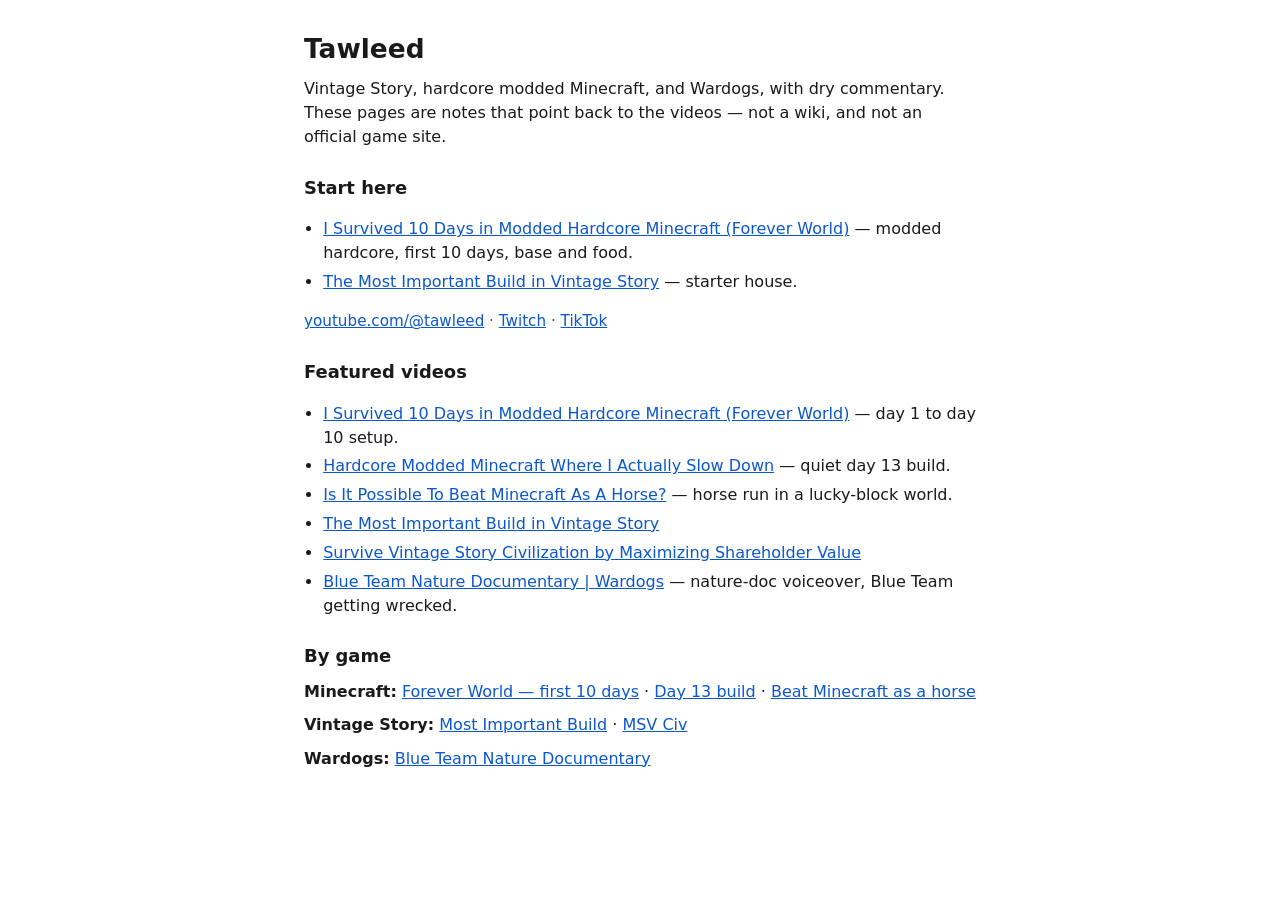
==== commit cb6c1227: "Add a Minecraft hub page for the horse challenge. The landing points at the YouTube watch for Is It " ====
--- a/index.html
+++ b/index.html
@@ -43,13 +43,14 @@
   <ul>
     <li><a href="./forever-world/">I Survived 10 Days in Modded Hardcore Minecraft (Forever World)</a> — day 1 to day 10 setup.</li>
     <li><a href="./beauty-in-simplicity/">Hardcore Modded Minecraft Where I Actually Slow Down</a> — quiet day 13 build.</li>
+    <li><a href="./beat-minecraft-as-a-horse/">Is It Possible To Beat Minecraft As A Horse?</a> — horse run in a lucky-block world.</li>
     <li><a href="./most-important-build/">The Most Important Build in Vintage Story</a></li>
     <li><a href="./msv-civ/">Survive Vintage Story Civilization by Maximizing Shareholder Value</a></li>
     <li><a href="./blue-team-nature-documentary/">Blue Team Nature Documentary | Wardogs</a> — nature-doc voiceover, Blue Team getting wrecked.</li>
   </ul>
 
   <h2>By game</h2>
-  <p><strong>Minecraft (modded hardcore):</strong> <a href="./forever-world/">Forever World — first 10 days</a> · <a href="./beauty-in-simplicity/">Day 13 build</a></p>
+  <p><strong>Minecraft:</strong> <a href="./forever-world/">Forever World — first 10 days</a> · <a href="./beauty-in-simplicity/">Day 13 build</a> · <a href="./beat-minecraft-as-a-horse/">Beat Minecraft as a horse</a></p>
   <p><strong>Vintage Story:</strong> <a href="./most-important-build/">Most Important Build</a> · <a href="./msv-civ/">MSV Civ</a></p>
   <p><strong>Wardogs:</strong> <a href="./blue-team-nature-documentary/">Blue Team Nature Documentary</a></p>
 </body>
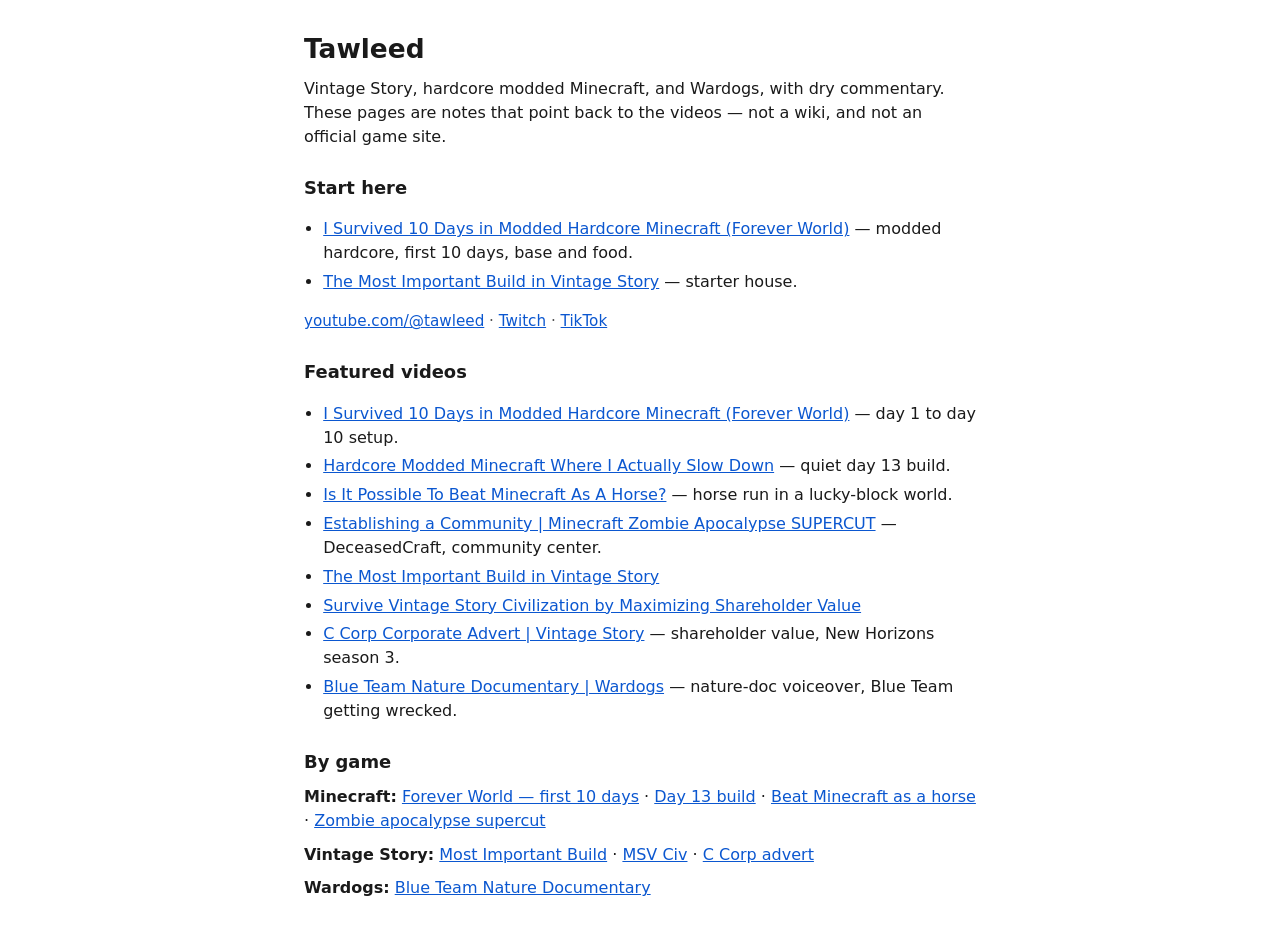
==== commit 6c34dd38: "Add hub pages for the C Corp advert and the zombie supercut. The Vintage Story advert and the Minecr" ====
--- a/index.html
+++ b/index.html
@@ -44,14 +44,16 @@
     <li><a href="./forever-world/">I Survived 10 Days in Modded Hardcore Minecraft (Forever World)</a> — day 1 to day 10 setup.</li>
     <li><a href="./beauty-in-simplicity/">Hardcore Modded Minecraft Where I Actually Slow Down</a> — quiet day 13 build.</li>
     <li><a href="./beat-minecraft-as-a-horse/">Is It Possible To Beat Minecraft As A Horse?</a> — horse run in a lucky-block world.</li>
+    <li><a href="./zombie-apocalypse-supercut/">Establishing a Community | Minecraft Zombie Apocalypse SUPERCUT</a> — DeceasedCraft, community center.</li>
     <li><a href="./most-important-build/">The Most Important Build in Vintage Story</a></li>
     <li><a href="./msv-civ/">Survive Vintage Story Civilization by Maximizing Shareholder Value</a></li>
+    <li><a href="./c-corp-advert/">C Corp Corporate Advert | Vintage Story</a> — shareholder value, New Horizons season 3.</li>
     <li><a href="./blue-team-nature-documentary/">Blue Team Nature Documentary | Wardogs</a> — nature-doc voiceover, Blue Team getting wrecked.</li>
   </ul>
 
   <h2>By game</h2>
-  <p><strong>Minecraft:</strong> <a href="./forever-world/">Forever World — first 10 days</a> · <a href="./beauty-in-simplicity/">Day 13 build</a> · <a href="./beat-minecraft-as-a-horse/">Beat Minecraft as a horse</a></p>
-  <p><strong>Vintage Story:</strong> <a href="./most-important-build/">Most Important Build</a> · <a href="./msv-civ/">MSV Civ</a></p>
+  <p><strong>Minecraft:</strong> <a href="./forever-world/">Forever World — first 10 days</a> · <a href="./beauty-in-simplicity/">Day 13 build</a> · <a href="./beat-minecraft-as-a-horse/">Beat Minecraft as a horse</a> · <a href="./zombie-apocalypse-supercut/">Zombie apocalypse supercut</a></p>
+  <p><strong>Vintage Story:</strong> <a href="./most-important-build/">Most Important Build</a> · <a href="./msv-civ/">MSV Civ</a> · <a href="./c-corp-advert/">C Corp advert</a></p>
   <p><strong>Wardogs:</strong> <a href="./blue-team-nature-documentary/">Blue Team Nature Documentary</a></p>
 </body>
 </html>
